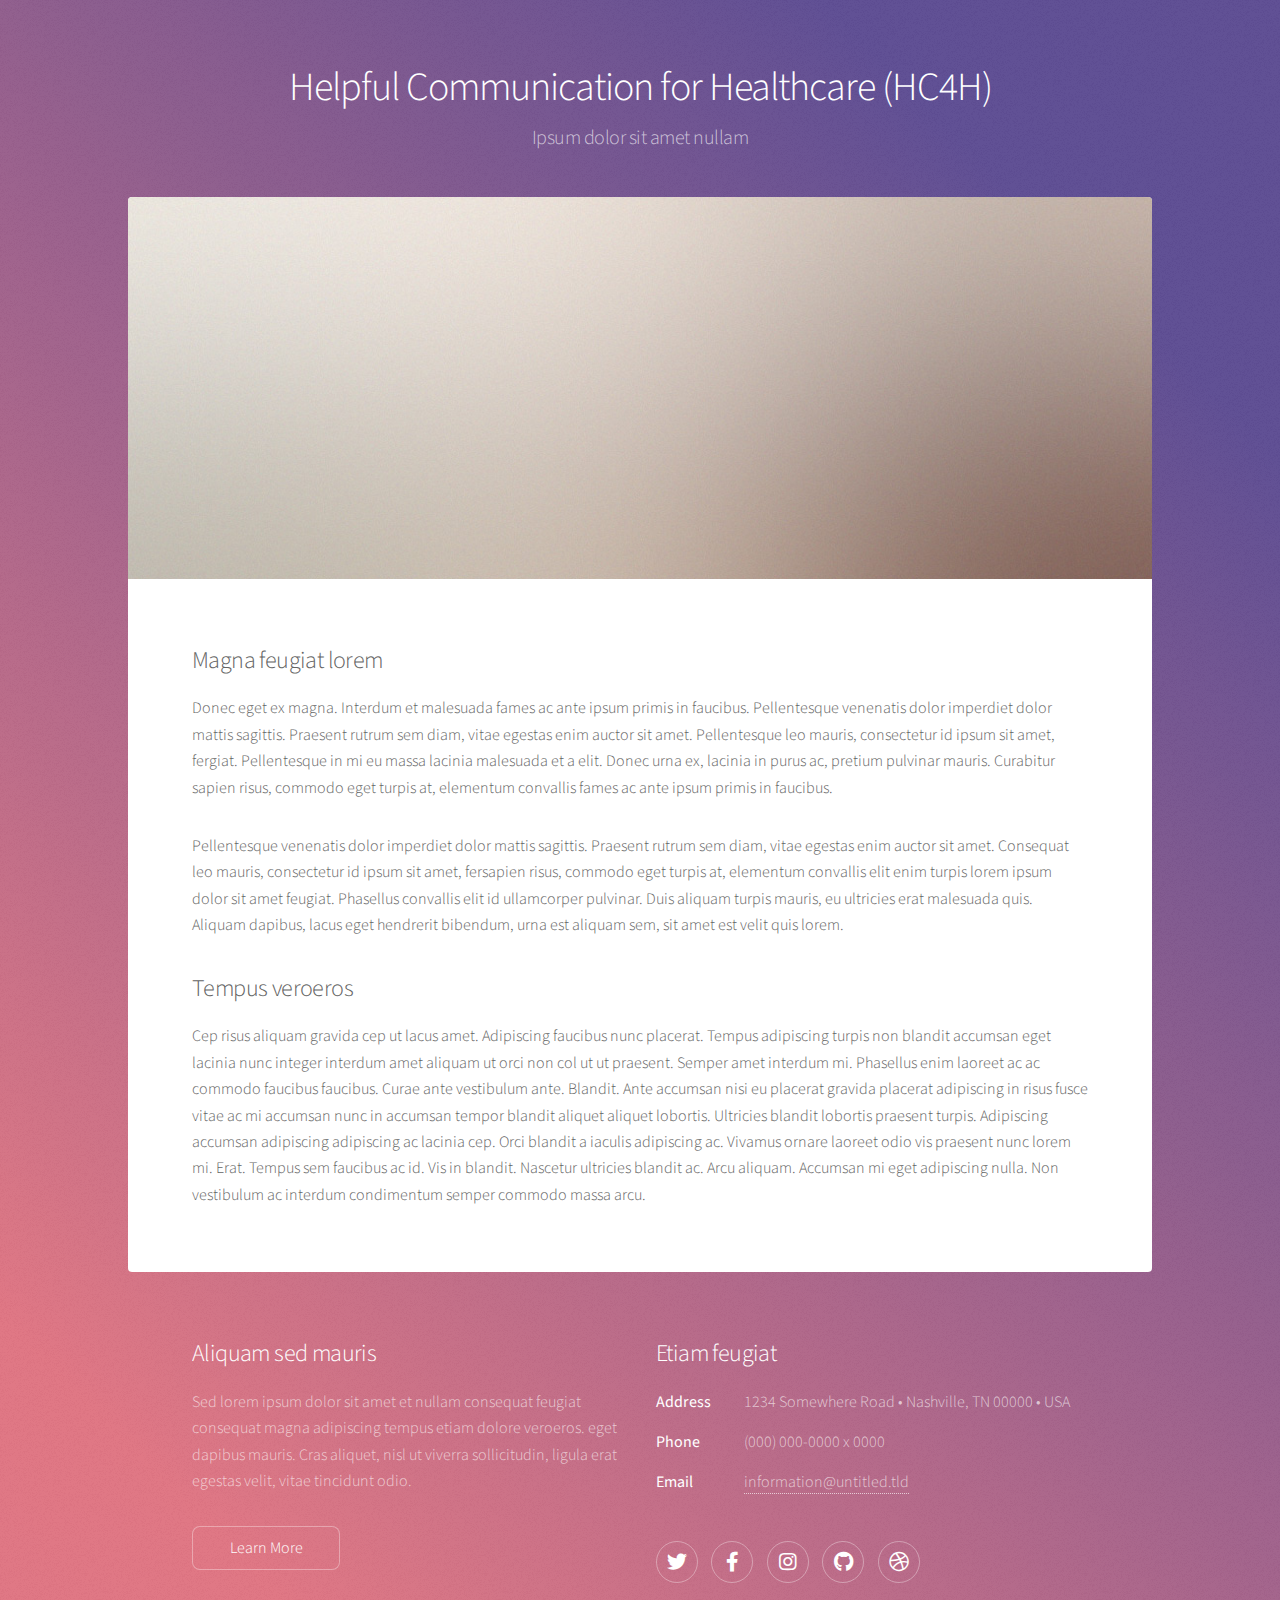
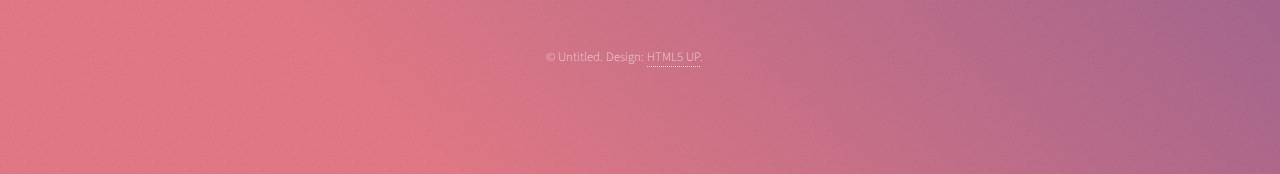
==== hc4h.html @ c7ed3a98 "Initial content structuring" ====
<!DOCTYPE HTML>
<!--
	Stellar by HTML5 UP
	html5up.net | @ajlkn
	Free for personal and commercial use under the CCA 3.0 license (html5up.net/license)
-->
<html>
	<head>
		<title>Generic - Stellar by HTML5 UP</title>
		<meta charset="utf-8" />
		<meta name="viewport" content="width=device-width, initial-scale=1, user-scalable=no" />
		<link rel="stylesheet" href="assets/css/main.css" />
		<noscript><link rel="stylesheet" href="assets/css/noscript.css" /></noscript>
	</head>
	<body class="is-preload">

		<!-- Wrapper -->
			<div id="wrapper">

				<!-- Header -->
					<header id="header">
						<h1>Helpful Communication for Healthcare (HC4H)</h1>
						<p>Ipsum dolor sit amet nullam</p>
					</header>

				<!-- Main -->
					<div id="main">

						<!-- Content -->
							<section id="content" class="main">
								<span class="image main"><img src="images/pic04.jpg" alt="" /></span>
								<h2>Magna feugiat lorem</h2>
								<p>Donec eget ex magna. Interdum et malesuada fames ac ante ipsum primis in faucibus. Pellentesque venenatis dolor imperdiet dolor mattis sagittis. Praesent rutrum sem diam, vitae egestas enim auctor sit amet. Pellentesque leo mauris, consectetur id ipsum sit amet, fergiat. Pellentesque in mi eu massa lacinia malesuada et a elit. Donec urna ex, lacinia in purus ac, pretium pulvinar mauris. Curabitur sapien risus, commodo eget turpis at, elementum convallis fames ac ante ipsum primis in faucibus.</p>
								<p>Pellentesque venenatis dolor imperdiet dolor mattis sagittis. Praesent rutrum sem diam, vitae egestas enim auctor sit amet. Consequat leo mauris, consectetur id ipsum sit amet, fersapien risus, commodo eget turpis at, elementum convallis elit enim turpis lorem ipsum dolor sit amet feugiat. Phasellus convallis elit id ullamcorper pulvinar. Duis aliquam turpis mauris, eu ultricies erat malesuada quis. Aliquam dapibus, lacus eget hendrerit bibendum, urna est aliquam sem, sit amet est velit quis lorem.</p>
								<h2>Tempus veroeros</h2>
								<p>Cep risus aliquam gravida cep ut lacus amet. Adipiscing faucibus nunc placerat. Tempus adipiscing turpis non blandit accumsan eget lacinia nunc integer interdum amet aliquam ut orci non col ut ut praesent. Semper amet interdum mi. Phasellus enim laoreet ac ac commodo faucibus faucibus. Curae ante vestibulum ante. Blandit. Ante accumsan nisi eu placerat gravida placerat adipiscing in risus fusce vitae ac mi accumsan nunc in accumsan tempor blandit aliquet aliquet lobortis. Ultricies blandit lobortis praesent turpis. Adipiscing accumsan adipiscing adipiscing ac lacinia cep. Orci blandit a iaculis adipiscing ac. Vivamus ornare laoreet odio vis praesent nunc lorem mi. Erat. Tempus sem faucibus ac id. Vis in blandit. Nascetur ultricies blandit ac. Arcu aliquam. Accumsan mi eget adipiscing nulla. Non vestibulum ac interdum condimentum semper commodo massa arcu.</p>
							</section>

					</div>

				<!-- Footer -->
					<footer id="footer">
						<section>
							<h2>Aliquam sed mauris</h2>
							<p>Sed lorem ipsum dolor sit amet et nullam consequat feugiat consequat magna adipiscing tempus etiam dolore veroeros. eget dapibus mauris. Cras aliquet, nisl ut viverra sollicitudin, ligula erat egestas velit, vitae tincidunt odio.</p>
							<ul class="actions">
								<li><a href="#" class="button">Learn More</a></li>
							</ul>
						</section>
						<section>
							<h2>Etiam feugiat</h2>
							<dl class="alt">
								<dt>Address</dt>
								<dd>1234 Somewhere Road &bull; Nashville, TN 00000 &bull; USA</dd>
								<dt>Phone</dt>
								<dd>(000) 000-0000 x 0000</dd>
								<dt>Email</dt>
								<dd><a href="#">information@untitled.tld</a></dd>
							</dl>
							<ul class="icons">
								<li><a href="#" class="icon brands fa-twitter alt"><span class="label">Twitter</span></a></li>
								<li><a href="#" class="icon brands fa-facebook-f alt"><span class="label">Facebook</span></a></li>
								<li><a href="#" class="icon brands fa-instagram alt"><span class="label">Instagram</span></a></li>
								<li><a href="#" class="icon brands fa-github alt"><span class="label">GitHub</span></a></li>
								<li><a href="#" class="icon brands fa-dribbble alt"><span class="label">Dribbble</span></a></li>
							</ul>
						</section>
						<p class="copyright">&copy; Untitled. Design: <a href="https://html5up.net">HTML5 UP</a>.</p>
					</footer>

			</div>

		<!-- Scripts -->
			<script src="assets/js/jquery.min.js"></script>
			<script src="assets/js/jquery.scrollex.min.js"></script>
			<script src="assets/js/jquery.scrolly.min.js"></script>
			<script src="assets/js/browser.min.js"></script>
			<script src="assets/js/breakpoints.min.js"></script>
			<script src="assets/js/util.js"></script>
			<script src="assets/js/main.js"></script>

	</body>
</html>
---- assets/css/main.css ----
@import url(fontawesome-all.min.css);
@import 'https://fonts.googleapis.com/css?family=Source+Sans+Pro:300,400';

/*
	Stellar by HTML5 UP
	html5up.net | @ajlkn
	Free for personal and commercial use under the CCA 3.0 license (html5up.net/license)
*/

html, body, div, span, applet, object,
iframe, h1, h2, h3, h4, h5, h6, p, blockquote,
pre, a, abbr, acronym, address, big, cite,
code, del, dfn, em, img, ins, kbd, q, s, samp,
small, strike, strong, sub, sup, tt, var, b,
u, i, center, dl, dt, dd, ol, ul, li, fieldset,
form, label, legend, table, caption, tbody,
tfoot, thead, tr, th, td, article, aside,
canvas, details, embed, figure, figcaption,
footer, header, hgroup, menu, nav, output, ruby,
section, summary, time, mark, audio, video {
	margin: 0;
	padding: 0;
	border: 0;
	font-size: 100%;
	font: inherit;
	vertical-align: baseline;}

article, aside, details, figcaption, figure,
footer, header, hgroup, menu, nav, section {
	display: block;}

body {
	line-height: 1;
}

ol, ul {
	list-style: none;
}

blockquote, q {
	quotes: none;
}

	blockquote:before, blockquote:after, q:before, q:after {
		content: '';
		content: none;
	}

table {
	border-collapse: collapse;
	border-spacing: 0;
}

body {
	-webkit-text-size-adjust: none;
}

mark {
	background-color: transparent;
	color: inherit;
}

input::-moz-focus-inner {
	border: 0;
	padding: 0;
}

input, select, textarea {
	-moz-appearance: none;
	-webkit-appearance: none;
	-ms-appearance: none;
	appearance: none;
}

/* Basic */

	@-ms-viewport {
		width: device-width;
	}

	body {
		-ms-overflow-style: scrollbar;
	}

	@media screen and (max-width: 480px) {

		html, body {
			min-width: 320px;
		}

	}

	html {
		box-sizing: border-box;
	}

	*, *:before, *:after {
		box-sizing: inherit;
	}

	body {
		background-color: #935d8c;
		background-image: url("images/overlay.png"), -moz-linear-gradient(45deg, #e37682 15%, #5f4d93 85%);
		background-image: url("images/overlay.png"), -webkit-linear-gradient(45deg, #e37682 15%, #5f4d93 85%);
		background-image: url("images/overlay.png"), -ms-linear-gradient(45deg, #e37682 15%, #5f4d93 85%);
		background-image: url("images/overlay.png"), linear-gradient(45deg, #e37682 15%, #5f4d93 85%);
	}

		body.is-preload *, body.is-preload *:before, body.is-preload *:after {
			-moz-animation: none !important;
			-webkit-animation: none !important;
			-ms-animation: none !important;
			animation: none !important;
			-moz-transition: none !important;
			-webkit-transition: none !important;
			-ms-transition: none !important;
			transition: none !important;
		}

/* Type */

	body {
		background-color: #935d8c;
		color: rgba(255, 255, 255, 0.65);
	}

	body, input, select, textarea {
		font-family: "Source Sans Pro", Helvetica, sans-serif;
		font-size: 17pt;
		font-weight: 300;
		line-height: 1.65;
	}

		@media screen and (max-width: 1680px) {

			body, input, select, textarea {
				font-size: 14pt;
			}

		}

		@media screen and (max-width: 1280px) {

			body, input, select, textarea {
				font-size: 12pt;
			}

		}

		@media screen and (max-width: 360px) {

			body, input, select, textarea {
				font-size: 11pt;
			}

		}

	a {
		-moz-transition: color 0.2s ease, border-bottom 0.2s ease;
		-webkit-transition: color 0.2s ease, border-bottom 0.2s ease;
		-ms-transition: color 0.2s ease, border-bottom 0.2s ease;
		transition: color 0.2s ease, border-bottom 0.2s ease;
		text-decoration: none;
		border-bottom: dotted 1px;
		color: inherit;
	}

		a:hover {
			border-bottom-color: transparent;
		}

	strong, b {
		font-weight: 400;
	}

	em, i {
		font-style: italic;
	}

	p {
		margin: 0 0 2em 0;
	}

		p.content {
			-moz-columns: 20em 2;
			-webkit-columns: 20em 2;
			-ms-columns: 20em 2;
			columns: 20em 2;
			-moz-column-gap: 2em;
			-webkit-column-gap: 2em;
			-ms-column-gap: 2em;
			column-gap: 2em;
			text-align: justify;
		}

	h1, h2, h3, h4, h5, h6 {
		font-weight: 300;
		line-height: 1.5;
		margin: 0 0 0.7em 0;
		letter-spacing: -0.025em;
	}

		h1 a, h2 a, h3 a, h4 a, h5 a, h6 a {
			color: inherit;
			text-decoration: none;
		}

	h1 {
		font-size: 2.5em;
		line-height: 1.2;
	}

	h2 {
		font-size: 1.5em;
	}

	h3 {
		font-size: 1.25em;
	}

	h4 {
		font-size: 1.1em;
	}

	h5 {
		font-size: 0.9em;
	}

	h6 {
		font-size: 0.7em;
	}

	@media screen and (max-width: 736px) {

		h1 {
			font-size: 2em;
		}

	}

	sub {
		font-size: 0.8em;
		position: relative;
		top: 0.5em;
	}

	sup {
		font-size: 0.8em;
		position: relative;
		top: -0.5em;
	}

	blockquote {
		border-left: solid 4px;
		font-style: italic;
		margin: 0 0 2em 0;
		padding: 0.5em 0 0.5em 2em;
	}

	code {
		border-radius: 8px;
		border: solid 1px;
		font-family: "Courier New", monospace;
		font-size: 0.9em;
		margin: 0 0.25em;
		padding: 0.25em 0.65em;
	}

	pre {
		-webkit-overflow-scrolling: touch;
		font-family: "Courier New", monospace;
		font-size: 0.9em;
		margin: 0 0 2em 0;
	}

		pre code {
			display: block;
			line-height: 1.75;
			padding: 1em 1.5em;
			overflow-x: auto;
		}

	hr {
		border: 0;
		border-bottom: solid 1px;
		margin: 2em 0;
	}

		hr.major {
			margin: 3em 0;
		}

	.align-left {
		text-align: left;
	}

	.align-center {
		text-align: center;
	}

	.align-right {
		text-align: right;
	}

	input, select, textarea {
		color: #ffffff;
	}

	a:hover {
		color: #ffffff;
	}

	strong, b {
		color: #ffffff;
	}

	h1, h2, h3, h4, h5, h6 {
		color: #ffffff;
	}

	blockquote {
		border-left-color: rgba(255, 255, 255, 0.35);
	}

	code {
		background: rgba(255, 255, 255, 0.075);
		border-color: rgba(255, 255, 255, 0.35);
	}

	hr {
		border-bottom-color: rgba(255, 255, 255, 0.35);
	}

/* Row */

	.row {
		display: flex;
		flex-wrap: wrap;
		box-sizing: border-box;
		align-items: stretch;
	}

		.row > * {
			box-sizing: border-box;
		}

		.row.gtr-uniform > * > :last-child {
			margin-bottom: 0;
		}

		.row.aln-left {
			justify-content: flex-start;
		}

		.row.aln-center {
			justify-content: center;
		}

		.row.aln-right {
			justify-content: flex-end;
		}

		.row.aln-top {
			align-items: flex-start;
		}

		.row.aln-middle {
			align-items: center;
		}

		.row.aln-bottom {
			align-items: flex-end;
		}

		.row > .imp {
			order: -1;
		}

		.row > .col-1 {
			width: 8.33333%;
		}

		.row > .off-1 {
			margin-left: 8.33333%;
		}

		.row > .col-2 {
			width: 16.66667%;
		}

		.row > .off-2 {
			margin-left: 16.66667%;
		}

		.row > .col-3 {
			width: 25%;
		}

		.row > .off-3 {
			margin-left: 25%;
		}

		.row > .col-4 {
			width: 33.33333%;
		}

		.row > .off-4 {
			margin-left: 33.33333%;
		}

		.row > .col-5 {
			width: 41.66667%;
		}

		.row > .off-5 {
			margin-left: 41.66667%;
		}

		.row > .col-6 {
			width: 50%;
		}

		.row > .off-6 {
			margin-left: 50%;
		}

		.row > .col-7 {
			width: 58.33333%;
		}

		.row > .off-7 {
			margin-left: 58.33333%;
		}

		.row > .col-8 {
			width: 66.66667%;
		}

		.row > .off-8 {
			margin-left: 66.66667%;
		}

		.row > .col-9 {
			width: 75%;
		}

		.row > .off-9 {
			margin-left: 75%;
		}

		.row > .col-10 {
			width: 83.33333%;
		}

		.row > .off-10 {
			margin-left: 83.33333%;
		}

		.row > .col-11 {
			width: 91.66667%;
		}

		.row > .off-11 {
			margin-left: 91.66667%;
		}

		.row > .col-12 {
			width: 100%;
		}

		.row > .off-12 {
			margin-left: 100%;
		}

		.row.gtr-0 {
			margin-top: 0;
			margin-left: 0em;
		}

			.row.gtr-0 > * {
				padding: 0 0 0 0em;
			}

			.row.gtr-0.gtr-uniform {
				margin-top: 0em;
			}

				.row.gtr-0.gtr-uniform > * {
					padding-top: 0em;
				}

		.row.gtr-25 {
			margin-top: 0;
			margin-left: -0.375em;
		}

			.row.gtr-25 > * {
				padding: 0 0 0 0.375em;
			}

			.row.gtr-25.gtr-uniform {
				margin-top: -0.375em;
			}

				.row.gtr-25.gtr-uniform > * {
					padding-top: 0.375em;
				}

		.row.gtr-50 {
			margin-top: 0;
			margin-left: -0.75em;
		}

			.row.gtr-50 > * {
				padding: 0 0 0 0.75em;
			}

			.row.gtr-50.gtr-uniform {
				margin-top: -0.75em;
			}

				.row.gtr-50.gtr-uniform > * {
					padding-top: 0.75em;
				}

		.row {
			margin-top: 0;
			margin-left: -1.5em;
		}

			.row > * {
				padding: 0 0 0 1.5em;
			}

			.row.gtr-uniform {
				margin-top: -1.5em;
			}

				.row.gtr-uniform > * {
					padding-top: 1.5em;
				}

		.row.gtr-150 {
			margin-top: 0;
			margin-left: -2.25em;
		}

			.row.gtr-150 > * {
				padding: 0 0 0 2.25em;
			}

			.row.gtr-150.gtr-uniform {
				margin-top: -2.25em;
			}

				.row.gtr-150.gtr-uniform > * {
					padding-top: 2.25em;
				}

		.row.gtr-200 {
			margin-top: 0;
			margin-left: -3em;
		}

			.row.gtr-200 > * {
				padding: 0 0 0 3em;
			}

			.row.gtr-200.gtr-uniform {
				margin-top: -3em;
			}

				.row.gtr-200.gtr-uniform > * {
					padding-top: 3em;
				}

		@media screen and (max-width: 1680px) {

			.row {
				display: flex;
				flex-wrap: wrap;
				box-sizing: border-box;
				align-items: stretch;
			}

				.row > * {
					box-sizing: border-box;
				}

				.row.gtr-uniform > * > :last-child {
					margin-bottom: 0;
				}

				.row.aln-left {
					justify-content: flex-start;
				}

				.row.aln-center {
					justify-content: center;
				}

				.row.aln-right {
					justify-content: flex-end;
				}

				.row.aln-top {
					align-items: flex-start;
				}

				.row.aln-middle {
					align-items: center;
				}

				.row.aln-bottom {
					align-items: flex-end;
				}

				.row > .imp-xlarge {
					order: -1;
				}

				.row > .col-1-xlarge {
					width: 8.33333%;
				}

				.row > .off-1-xlarge {
					margin-left: 8.33333%;
				}

				.row > .col-2-xlarge {
					width: 16.66667%;
				}

				.row > .off-2-xlarge {
					margin-left: 16.66667%;
				}

				.row > .col-3-xlarge {
					width: 25%;
				}

				.row > .off-3-xlarge {
					margin-left: 25%;
				}

				.row > .col-4-xlarge {
					width: 33.33333%;
				}

				.row > .off-4-xlarge {
					margin-left: 33.33333%;
				}

				.row > .col-5-xlarge {
					width: 41.66667%;
				}

				.row > .off-5-xlarge {
					margin-left: 41.66667%;
				}

				.row > .col-6-xlarge {
					width: 50%;
				}

				.row > .off-6-xlarge {
					margin-left: 50%;
				}

				.row > .col-7-xlarge {
					width: 58.33333%;
				}

				.row > .off-7-xlarge {
					margin-left: 58.33333%;
				}

				.row > .col-8-xlarge {
					width: 66.66667%;
				}

				.row > .off-8-xlarge {
					margin-left: 66.66667%;
				}

				.row > .col-9-xlarge {
					width: 75%;
				}

				.row > .off-9-xlarge {
					margin-left: 75%;
				}

				.row > .col-10-xlarge {
					width: 83.33333%;
				}

				.row > .off-10-xlarge {
					margin-left: 83.33333%;
				}

				.row > .col-11-xlarge {
					width: 91.66667%;
				}

				.row > .off-11-xlarge {
					margin-left: 91.66667%;
				}

				.row > .col-12-xlarge {
					width: 100%;
				}

				.row > .off-12-xlarge {
					margin-left: 100%;
				}

				.row.gtr-0 {
					margin-top: 0;
					margin-left: 0em;
				}

					.row.gtr-0 > * {
						padding: 0 0 0 0em;
					}

					.row.gtr-0.gtr-uniform {
						margin-top: 0em;
					}

						.row.gtr-0.gtr-uniform > * {
							padding-top: 0em;
						}

				.row.gtr-25 {
					margin-top: 0;
					margin-left: -0.375em;
				}

					.row.gtr-25 > * {
						padding: 0 0 0 0.375em;
					}

					.row.gtr-25.gtr-uniform {
						margin-top: -0.375em;
					}

						.row.gtr-25.gtr-uniform > * {
							padding-top: 0.375em;
						}

				.row.gtr-50 {
					margin-top: 0;
					margin-left: -0.75em;
				}

					.row.gtr-50 > * {
						padding: 0 0 0 0.75em;
					}

					.row.gtr-50.gtr-uniform {
						margin-top: -0.75em;
					}

						.row.gtr-50.gtr-uniform > * {
							padding-top: 0.75em;
						}

				.row {
					margin-top: 0;
					margin-left: -1.5em;
				}

					.row > * {
						padding: 0 0 0 1.5em;
					}

					.row.gtr-uniform {
						margin-top: -1.5em;
					}

						.row.gtr-uniform > * {
							padding-top: 1.5em;
						}

				.row.gtr-150 {
					margin-top: 0;
					margin-left: -2.25em;
				}

					.row.gtr-150 > * {
						padding: 0 0 0 2.25em;
					}

					.row.gtr-150.gtr-uniform {
						margin-top: -2.25em;
					}

						.row.gtr-150.gtr-uniform > * {
							padding-top: 2.25em;
						}

				.row.gtr-200 {
					margin-top: 0;
					margin-left: -3em;
				}

					.row.gtr-200 > * {
						padding: 0 0 0 3em;
					}

					.row.gtr-200.gtr-uniform {
						margin-top: -3em;
					}

						.row.gtr-200.gtr-uniform > * {
							padding-top: 3em;
						}

		}

		@media screen and (max-width: 1280px) {

			.row {
				display: flex;
				flex-wrap: wrap;
				box-sizing: border-box;
				align-items: stretch;
			}

				.row > * {
					box-sizing: border-box;
				}

				.row.gtr-uniform > * > :last-child {
					margin-bottom: 0;
				}

				.row.aln-left {
					justify-content: flex-start;
				}

				.row.aln-center {
					justify-content: center;
				}

				.row.aln-right {
					justify-content: flex-end;
				}

				.row.aln-top {
					align-items: flex-start;
				}

				.row.aln-middle {
					align-items: center;
				}

				.row.aln-bottom {
					align-items: flex-end;
				}

				.row > .imp-large {
					order: -1;
				}

				.row > .col-1-large {
					width: 8.33333%;
				}

				.row > .off-1-large {
					margin-left: 8.33333%;
				}

				.row > .col-2-large {
					width: 16.66667%;
				}

				.row > .off-2-large {
					margin-left: 16.66667%;
				}

				.row > .col-3-large {
					width: 25%;
				}

				.row > .off-3-large {
					margin-left: 25%;
				}

				.row > .col-4-large {
					width: 33.33333%;
				}

				.row > .off-4-large {
					margin-left: 33.33333%;
				}

				.row > .col-5-large {
					width: 41.66667%;
				}

				.row > .off-5-large {
					margin-left: 41.66667%;
				}

				.row > .col-6-large {
					width: 50%;
				}

				.row > .off-6-large {
					margin-left: 50%;
				}

				.row > .col-7-large {
					width: 58.33333%;
				}

				.row > .off-7-large {
					margin-left: 58.33333%;
				}

				.row > .col-8-large {
					width: 66.66667%;
				}

				.row > .off-8-large {
					margin-left: 66.66667%;
				}

				.row > .col-9-large {
					width: 75%;
				}

				.row > .off-9-large {
					margin-left: 75%;
				}

				.row > .col-10-large {
					width: 83.33333%;
				}

				.row > .off-10-large {
					margin-left: 83.33333%;
				}

				.row > .col-11-large {
					width: 91.66667%;
				}

				.row > .off-11-large {
					margin-left: 91.66667%;
				}

				.row > .col-12-large {
					width: 100%;
				}

				.row > .off-12-large {
					margin-left: 100%;
				}

				.row.gtr-0 {
					margin-top: 0;
					margin-left: 0em;
				}

					.row.gtr-0 > * {
						padding: 0 0 0 0em;
					}

					.row.gtr-0.gtr-uniform {
						margin-top: 0em;
					}

						.row.gtr-0.gtr-uniform > * {
							padding-top: 0em;
						}

				.row.gtr-25 {
					margin-top: 0;
					margin-left: -0.375em;
				}

					.row.gtr-25 > * {
						padding: 0 0 0 0.375em;
					}

					.row.gtr-25.gtr-uniform {
						margin-top: -0.375em;
					}

						.row.gtr-25.gtr-uniform > * {
							padding-top: 0.375em;
						}

				.row.gtr-50 {
					margin-top: 0;
					margin-left: -0.75em;
				}

					.row.gtr-50 > * {
						padding: 0 0 0 0.75em;
					}

					.row.gtr-50.gtr-uniform {
						margin-top: -0.75em;
					}

						.row.gtr-50.gtr-uniform > * {
							padding-top: 0.75em;
						}

				.row {
					margin-top: 0;
					margin-left: -1.5em;
				}

					.row > * {
						padding: 0 0 0 1.5em;
					}

					.row.gtr-uniform {
						margin-top: -1.5em;
					}

						.row.gtr-uniform > * {
							padding-top: 1.5em;
						}

				.row.gtr-150 {
					margin-top: 0;
					margin-left: -2.25em;
				}

					.row.gtr-150 > * {
						padding: 0 0 0 2.25em;
					}

					.row.gtr-150.gtr-uniform {
						margin-top: -2.25em;
					}

						.row.gtr-150.gtr-uniform > * {
							padding-top: 2.25em;
						}

				.row.gtr-200 {
					margin-top: 0;
					margin-left: -3em;
				}

					.row.gtr-200 > * {
						padding: 0 0 0 3em;
					}

					.row.gtr-200.gtr-uniform {
						margin-top: -3em;
					}

						.row.gtr-200.gtr-uniform > * {
							padding-top: 3em;
						}

		}

		@media screen and (max-width: 980px) {

			.row {
				display: flex;
				flex-wrap: wrap;
				box-sizing: border-box;
				align-items: stretch;
			}

				.row > * {
					box-sizing: border-box;
				}

				.row.gtr-uniform > * > :last-child {
					margin-bottom: 0;
				}

				.row.aln-left {
					justify-content: flex-start;
				}

				.row.aln-center {
					justify-content: center;
				}

				.row.aln-right {
					justify-content: flex-end;
				}

				.row.aln-top {
					align-items: flex-start;
				}

				.row.aln-middle {
					align-items: center;
				}

				.row.aln-bottom {
					align-items: flex-end;
				}

				.row > .imp-medium {
					order: -1;
				}

				.row > .col-1-medium {
					width: 8.33333%;
				}

				.row > .off-1-medium {
					margin-left: 8.33333%;
				}

				.row > .col-2-medium {
					width: 16.66667%;
				}

				.row > .off-2-medium {
					margin-left: 16.66667%;
				}

				.row > .col-3-medium {
					width: 25%;
				}

				.row > .off-3-medium {
					margin-left: 25%;
				}

				.row > .col-4-medium {
					width: 33.33333%;
				}

				.row > .off-4-medium {
					margin-left: 33.33333%;
				}

				.row > .col-5-medium {
					width: 41.66667%;
				}

				.row > .off-5-medium {
					margin-left: 41.66667%;
				}

				.row > .col-6-medium {
					width: 50%;
				}

				.row > .off-6-medium {
					margin-left: 50%;
				}

				.row > .col-7-medium {
					width: 58.33333%;
				}

				.row > .off-7-medium {
					margin-left: 58.33333%;
				}

				.row > .col-8-medium {
					width: 66.66667%;
				}

				.row > .off-8-medium {
					margin-left: 66.66667%;
				}

				.row > .col-9-medium {
					width: 75%;
				}

				.row > .off-9-medium {
					margin-left: 75%;
				}

				.row > .col-10-medium {
					width: 83.33333%;
				}

				.row > .off-10-medium {
					margin-left: 83.33333%;
				}

				.row > .col-11-medium {
					width: 91.66667%;
				}

				.row > .off-11-medium {
					margin-left: 91.66667%;
				}

				.row > .col-12-medium {
					width: 100%;
				}

				.row > .off-12-medium {
					margin-left: 100%;
				}

				.row.gtr-0 {
					margin-top: 0;
					margin-left: 0em;
				}

					.row.gtr-0 > * {
						padding: 0 0 0 0em;
					}

					.row.gtr-0.gtr-uniform {
						margin-top: 0em;
					}

						.row.gtr-0.gtr-uniform > * {
							padding-top: 0em;
						}

				.row.gtr-25 {
					margin-top: 0;
					margin-left: -0.375em;
				}

					.row.gtr-25 > * {
						padding: 0 0 0 0.375em;
					}

					.row.gtr-25.gtr-uniform {
						margin-top: -0.375em;
					}

						.row.gtr-25.gtr-uniform > * {
							padding-top: 0.375em;
						}

				.row.gtr-50 {
					margin-top: 0;
					margin-left: -0.75em;
				}

					.row.gtr-50 > * {
						padding: 0 0 0 0.75em;
					}

					.row.gtr-50.gtr-uniform {
						margin-top: -0.75em;
					}

						.row.gtr-50.gtr-uniform > * {
							padding-top: 0.75em;
						}

				.row {
					margin-top: 0;
					margin-left: -1.5em;
				}

					.row > * {
						padding: 0 0 0 1.5em;
					}

					.row.gtr-uniform {
						margin-top: -1.5em;
					}

						.row.gtr-uniform > * {
							padding-top: 1.5em;
						}

				.row.gtr-150 {
					margin-top: 0;
					margin-left: -2.25em;
				}

					.row.gtr-150 > * {
						padding: 0 0 0 2.25em;
					}

					.row.gtr-150.gtr-uniform {
						margin-top: -2.25em;
					}

						.row.gtr-150.gtr-uniform > * {
							padding-top: 2.25em;
						}

				.row.gtr-200 {
					margin-top: 0;
					margin-left: -3em;
				}

					.row.gtr-200 > * {
						padding: 0 0 0 3em;
					}

					.row.gtr-200.gtr-uniform {
						margin-top: -3em;
					}

						.row.gtr-200.gtr-uniform > * {
							padding-top: 3em;
						}

		}

		@media screen and (max-width: 736px) {

			.row {
				display: flex;
				flex-wrap: wrap;
				box-sizing: border-box;
				align-items: stretch;
			}

				.row > * {
					box-sizing: border-box;
				}

				.row.gtr-uniform > * > :last-child {
					margin-bottom: 0;
				}

				.row.aln-left {
					justify-content: flex-start;
				}

				.row.aln-center {
					justify-content: center;
				}

				.row.aln-right {
					justify-content: flex-end;
				}

				.row.aln-top {
					align-items: flex-start;
				}

				.row.aln-middle {
					align-items: center;
				}

				.row.aln-bottom {
					align-items: flex-end;
				}

				.row > .imp-small {
					order: -1;
				}

				.row > .col-1-small {
					width: 8.33333%;
				}

				.row > .off-1-small {
					margin-left: 8.33333%;
				}

				.row > .col-2-small {
					width: 16.66667%;
				}

				.row > .off-2-small {
					margin-left: 16.66667%;
				}

				.row > .col-3-small {
					width: 25%;
				}

				.row > .off-3-small {
					margin-left: 25%;
				}

				.row > .col-4-small {
					width: 33.33333%;
				}

				.row > .off-4-small {
					margin-left: 33.33333%;
				}

				.row > .col-5-small {
					width: 41.66667%;
				}

				.row > .off-5-small {
					margin-left: 41.66667%;
				}

				.row > .col-6-small {
					width: 50%;
				}

				.row > .off-6-small {
					margin-left: 50%;
				}

				.row > .col-7-small {
					width: 58.33333%;
				}

				.row > .off-7-small {
					margin-left: 58.33333%;
				}

				.row > .col-8-small {
					width: 66.66667%;
				}

				.row > .off-8-small {
					margin-left: 66.66667%;
				}

				.row > .col-9-small {
					width: 75%;
				}

				.row > .off-9-small {
					margin-left: 75%;
				}

				.row > .col-10-small {
					width: 83.33333%;
				}

				.row > .off-10-small {
					margin-left: 83.33333%;
				}

				.row > .col-11-small {
					width: 91.66667%;
				}

				.row > .off-11-small {
					margin-left: 91.66667%;
				}

				.row > .col-12-small {
					width: 100%;
				}

				.row > .off-12-small {
					margin-left: 100%;
				}

				.row.gtr-0 {
					margin-top: 0;
					margin-left: 0em;
				}

					.row.gtr-0 > * {
						padding: 0 0 0 0em;
					}

					.row.gtr-0.gtr-uniform {
						margin-top: 0em;
					}

						.row.gtr-0.gtr-uniform > * {
							padding-top: 0em;
						}

				.row.gtr-25 {
					margin-top: 0;
					margin-left: -0.25em;
				}

					.row.gtr-25 > * {
						padding: 0 0 0 0.25em;
					}

					.row.gtr-25.gtr-uniform {
						margin-top: -0.25em;
					}

						.row.gtr-25.gtr-uniform > * {
							padding-top: 0.25em;
						}

				.row.gtr-50 {
					margin-top: 0;
					margin-left: -0.5em;
				}

					.row.gtr-50 > * {
						padding: 0 0 0 0.5em;
					}

					.row.gtr-50.gtr-uniform {
						margin-top: -0.5em;
					}

						.row.gtr-50.gtr-uniform > * {
							padding-top: 0.5em;
						}

				.row {
					margin-top: 0;
					margin-left: -1em;
				}

					.row > * {
						padding: 0 0 0 1em;
					}

					.row.gtr-uniform {
						margin-top: -1em;
					}

						.row.gtr-uniform > * {
							padding-top: 1em;
						}

				.row.gtr-150 {
					margin-top: 0;
					margin-left: -1.5em;
				}

					.row.gtr-150 > * {
						padding: 0 0 0 1.5em;
					}

					.row.gtr-150.gtr-uniform {
						margin-top: -1.5em;
					}

						.row.gtr-150.gtr-uniform > * {
							padding-top: 1.5em;
						}

				.row.gtr-200 {
					margin-top: 0;
					margin-left: -2em;
				}

					.row.gtr-200 > * {
						padding: 0 0 0 2em;
					}

					.row.gtr-200.gtr-uniform {
						margin-top: -2em;
					}

						.row.gtr-200.gtr-uniform > * {
							padding-top: 2em;
						}

		}

		@media screen and (max-width: 480px) {

			.row {
				display: flex;
				flex-wrap: wrap;
				box-sizing: border-box;
				align-items: stretch;
			}

				.row > * {
					box-sizing: border-box;
				}

				.row.gtr-uniform > * > :last-child {
					margin-bottom: 0;
				}

				.row.aln-left {
					justify-content: flex-start;
				}

				.row.aln-center {
					justify-content: center;
				}

				.row.aln-right {
					justify-content: flex-end;
				}

				.row.aln-top {
					align-items: flex-start;
				}

				.row.aln-middle {
					align-items: center;
				}

				.row.aln-bottom {
					align-items: flex-end;
				}

				.row > .imp-xsmall {
					order: -1;
				}

				.row > .col-1-xsmall {
					width: 8.33333%;
				}

				.row > .off-1-xsmall {
					margin-left: 8.33333%;
				}

				.row > .col-2-xsmall {
					width: 16.66667%;
				}

				.row > .off-2-xsmall {
					margin-left: 16.66667%;
				}

				.row > .col-3-xsmall {
					width: 25%;
				}

				.row > .off-3-xsmall {
					margin-left: 25%;
				}

				.row > .col-4-xsmall {
					width: 33.33333%;
				}

				.row > .off-4-xsmall {
					margin-left: 33.33333%;
				}

				.row > .col-5-xsmall {
					width: 41.66667%;
				}

				.row > .off-5-xsmall {
					margin-left: 41.66667%;
				}

				.row > .col-6-xsmall {
					width: 50%;
				}

				.row > .off-6-xsmall {
					margin-left: 50%;
				}

				.row > .col-7-xsmall {
					width: 58.33333%;
				}

				.row > .off-7-xsmall {
					margin-left: 58.33333%;
				}

				.row > .col-8-xsmall {
					width: 66.66667%;
				}

				.row > .off-8-xsmall {
					margin-left: 66.66667%;
				}

				.row > .col-9-xsmall {
					width: 75%;
				}

				.row > .off-9-xsmall {
					margin-left: 75%;
				}

				.row > .col-10-xsmall {
					width: 83.33333%;
				}

				.row > .off-10-xsmall {
					margin-left: 83.33333%;
				}

				.row > .col-11-xsmall {
					width: 91.66667%;
				}

				.row > .off-11-xsmall {
					margin-left: 91.66667%;
				}

				.row > .col-12-xsmall {
					width: 100%;
				}

				.row > .off-12-xsmall {
					margin-left: 100%;
				}

				.row.gtr-0 {
					margin-top: 0;
					margin-left: 0em;
				}

					.row.gtr-0 > * {
						padding: 0 0 0 0em;
					}

					.row.gtr-0.gtr-uniform {
						margin-top: 0em;
					}

						.row.gtr-0.gtr-uniform > * {
							padding-top: 0em;
						}

				.row.gtr-25 {
					margin-top: 0;
					margin-left: -0.3125em;
				}

					.row.gtr-25 > * {
						padding: 0 0 0 0.3125em;
					}

					.row.gtr-25.gtr-uniform {
						margin-top: -0.3125em;
					}

						.row.gtr-25.gtr-uniform > * {
							padding-top: 0.3125em;
						}

				.row.gtr-50 {
					margin-top: 0;
					margin-left: -0.625em;
				}

					.row.gtr-50 > * {
						padding: 0 0 0 0.625em;
					}

					.row.gtr-50.gtr-uniform {
						margin-top: -0.625em;
					}

						.row.gtr-50.gtr-uniform > * {
							padding-top: 0.625em;
						}

				.row {
					margin-top: 0;
					margin-left: -1.25em;
				}

					.row > * {
						padding: 0 0 0 1.25em;
					}

					.row.gtr-uniform {
						margin-top: -1.25em;
					}

						.row.gtr-uniform > * {
							padding-top: 1.25em;
						}

				.row.gtr-150 {
					margin-top: 0;
					margin-left: -1.875em;
				}

					.row.gtr-150 > * {
						padding: 0 0 0 1.875em;
					}

					.row.gtr-150.gtr-uniform {
						margin-top: -1.875em;
					}

						.row.gtr-150.gtr-uniform > * {
							padding-top: 1.875em;
						}

				.row.gtr-200 {
					margin-top: 0;
					margin-left: -2.5em;
				}

					.row.gtr-200 > * {
						padding: 0 0 0 2.5em;
					}

					.row.gtr-200.gtr-uniform {
						margin-top: -2.5em;
					}

						.row.gtr-200.gtr-uniform > * {
							padding-top: 2.5em;
						}

		}

/* Box */

	.box {
		border-radius: 8px;
		border: solid;
		margin-bottom: 2em;
		padding: 1.5em;
	}

		.box > :last-child,
		.box > :last-child > :last-child,
		.box > :last-child > :last-child > :last-child {
			margin-bottom: 0;
		}

		.box.alt {
			border: 0;
			border-radius: 0;
			padding: 0;
		}

	.box {
		border-color: rgba(255, 255, 255, 0.35);
	}

/* Button */

	input[type="submit"],
	input[type="reset"],
	input[type="button"],
	button,
	.button {
		-moz-appearance: none;
		-webkit-appearance: none;
		-ms-appearance: none;
		appearance: none;
		-moz-transition: background-color 0.2s ease-in-out, color 0.2s ease-in-out;
		-webkit-transition: background-color 0.2s ease-in-out, color 0.2s ease-in-out;
		-ms-transition: background-color 0.2s ease-in-out, color 0.2s ease-in-out;
		transition: background-color 0.2s ease-in-out, color 0.2s ease-in-out;
		border-radius: 8px;
		border: 0;
		cursor: pointer;
		display: inline-block;
		font-weight: 300;
		height: 2.75em;
		line-height: 2.75em;
		min-width: 9.25em;
		padding: 0 1.5em;
		text-align: center;
		text-decoration: none;
		white-space: nowrap;
	}

		input[type="submit"].icon,
		input[type="reset"].icon,
		input[type="button"].icon,
		button.icon,
		.button.icon {
			padding-left: 1.35em;
		}

			input[type="submit"].icon:before,
			input[type="reset"].icon:before,
			input[type="button"].icon:before,
			button.icon:before,
			.button.icon:before {
				margin-right: 0.5em;
			}

		input[type="submit"].fit,
		input[type="reset"].fit,
		input[type="button"].fit,
		button.fit,
		.button.fit {
			width: 100%;
		}

		input[type="submit"].small,
		input[type="reset"].small,
		input[type="button"].small,
		button.small,
		.button.small {
			font-size: 0.8em;
		}

		input[type="submit"].large,
		input[type="reset"].large,
		input[type="button"].large,
		button.large,
		.button.large {
			font-size: 1.35em;
		}

		input[type="submit"].disabled, input[type="submit"]:disabled,
		input[type="reset"].disabled,
		input[type="reset"]:disabled,
		input[type="button"].disabled,
		input[type="button"]:disabled,
		button.disabled,
		button:disabled,
		.button.disabled,
		.button:disabled {
			pointer-events: none;
			opacity: 0.25;
		}

		@media screen and (max-width: 736px) {

			input[type="submit"],
			input[type="reset"],
			input[type="button"],
			button,
			.button {
				min-width: 0;
			}

		}

	input[type="submit"],
	input[type="reset"],
	input[type="button"],
	button,
	.button {
		background-color: transparent;
		box-shadow: inset 0 0 0 1px rgba(255, 255, 255, 0.35);
		color: #ffffff !important;
	}

		input[type="submit"]:hover,
		input[type="reset"]:hover,
		input[type="button"]:hover,
		button:hover,
		.button:hover {
			background-color: rgba(255, 255, 255, 0.075);
		}

		input[type="submit"]:active,
		input[type="reset"]:active,
		input[type="button"]:active,
		button:active,
		.button:active {
			background-color: rgba(255, 255, 255, 0.2);
		}

		input[type="submit"].icon:before,
		input[type="reset"].icon:before,
		input[type="button"].icon:before,
		button.icon:before,
		.button.icon:before {
			color: rgba(255, 255, 255, 0.5);
		}

		input[type="submit"].primary,
		input[type="reset"].primary,
		input[type="button"].primary,
		button.primary,
		.button.primary {
			background-color: #8cc9f0;
			color: #ffffff !important;
			box-shadow: none;
		}

			input[type="submit"].primary:hover,
			input[type="reset"].primary:hover,
			input[type="button"].primary:hover,
			button.primary:hover,
			.button.primary:hover {
				background-color: #9acff2;
			}

			input[type="submit"].primary:active,
			input[type="reset"].primary:active,
			input[type="button"].primary:active,
			button.primary:active,
			.button.primary:active {
				background-color: #7ec3ee;
			}

			input[type="submit"].primary.icon:before,
			input[type="reset"].primary.icon:before,
			input[type="button"].primary.icon:before,
			button.primary.icon:before,
			.button.primary.icon:before {
				color: #ffffff !important;
			}

/* Form */

	form {
		margin: 0 0 2em 0;
	}

	label {
		display: block;
		font-size: 0.9em;
		font-weight: 400;
		margin: 0 0 1em 0;
	}

	input[type="text"],
	input[type="password"],
	input[type="email"],
	select,
	textarea {
		-moz-appearance: none;
		-webkit-appearance: none;
		-ms-appearance: none;
		appearance: none;
		border-radius: 8px;
		border: solid 1px;
		color: inherit;
		display: block;
		outline: 0;
		padding: 0 1em;
		text-decoration: none;
		width: 100%;
	}

		input[type="text"]:invalid,
		input[type="password"]:invalid,
		input[type="email"]:invalid,
		select:invalid,
		textarea:invalid {
			box-shadow: none;
		}

	select {
		background-size: 1.25rem;
		background-repeat: no-repeat;
		background-position: calc(100% - 1rem) center;
		height: 2.75em;
		padding-right: 2.75em;
		text-overflow: ellipsis;
	}

		select:focus::-ms-value {
			background-color: transparent;
		}

		select::-ms-expand {
			display: none;
		}

	input[type="text"],
	input[type="password"],
	input[type="email"],
	select {
		height: 2.75em;
	}

	textarea {
		padding: 0.75em 1em;
	}

	input[type="checkbox"],
	input[type="radio"] {
		-moz-appearance: none;
		-webkit-appearance: none;
		-ms-appearance: none;
		appearance: none;
		display: block;
		float: left;
		margin-right: -2em;
		opacity: 0;
		width: 1em;
		z-index: -1;
	}

		input[type="checkbox"] + label,
		input[type="radio"] + label {
			text-decoration: none;
			cursor: pointer;
			display: inline-block;
			font-size: 1em;
			font-weight: 300;
			padding-left: 2.4em;
			padding-right: 0.75em;
			position: relative;
		}

			input[type="checkbox"] + label:before,
			input[type="radio"] + label:before {
				-moz-osx-font-smoothing: grayscale;
				-webkit-font-smoothing: antialiased;
				display: inline-block;
				font-style: normal;
				font-variant: normal;
				text-rendering: auto;
				line-height: 1;
				text-transform: none !important;
				font-family: 'Font Awesome 5 Free';
				font-weight: 900;
			}

			input[type="checkbox"] + label:before,
			input[type="radio"] + label:before {
				border-radius: 8px;
				border: solid 1px;
				content: '';
				display: inline-block;
				font-size: 0.8em;
				height: 2.0625em;
				left: 0;
				line-height: 2.0625em;
				position: absolute;
				text-align: center;
				top: 0;
				width: 2.0625em;
			}

		input[type="checkbox"]:checked + label:before,
		input[type="radio"]:checked + label:before {
			content: '\f00c';
		}

	input[type="checkbox"] + label:before {
		border-radius: 8px;
	}

	input[type="radio"] + label:before {
		border-radius: 100%;
	}

	::-webkit-input-placeholder {
		opacity: 1.0;
	}

	:-moz-placeholder {
		opacity: 1.0;
	}

	::-moz-placeholder {
		opacity: 1.0;
	}

	:-ms-input-placeholder {
		opacity: 1.0;
	}

	label {
		color: #ffffff;
	}

	input[type="text"],
	input[type="password"],
	input[type="email"],
	select,
	textarea {
		background-color: rgba(255, 255, 255, 0.075);
		border-color: rgba(255, 255, 255, 0.35);
	}

		input[type="text"]:focus,
		input[type="password"]:focus,
		input[type="email"]:focus,
		select:focus,
		textarea:focus {
			border-color: #8cc9f0;
			box-shadow: 0 0 0 1px #8cc9f0;
		}

	select {
		background-image: url("data:image/svg+xml;charset=utf8,%3Csvg xmlns='http://www.w3.org/2000/svg' width='40' height='40' preserveAspectRatio='none' viewBox='0 0 40 40'%3E%3Cpath d='M9.4,12.3l10.4,10.4l10.4-10.4c0.2-0.2,0.5-0.4,0.9-0.4c0.3,0,0.6,0.1,0.9,0.4l3.3,3.3c0.2,0.2,0.4,0.5,0.4,0.9 c0,0.4-0.1,0.6-0.4,0.9L20.7,31.9c-0.2,0.2-0.5,0.4-0.9,0.4c-0.3,0-0.6-0.1-0.9-0.4L4.3,17.3c-0.2-0.2-0.4-0.5-0.4-0.9 c0-0.4,0.1-0.6,0.4-0.9l3.3-3.3c0.2-0.2,0.5-0.4,0.9-0.4S9.1,12.1,9.4,12.3z' fill='rgba(255, 255, 255, 0.35)' /%3E%3C/svg%3E");
	}

		select option {
			color: #ffffff;
			background: #935d8c;
		}

	input[type="checkbox"] + label,
	input[type="radio"] + label {
		color: rgba(255, 255, 255, 0.65);
	}

		input[type="checkbox"] + label:before,
		input[type="radio"] + label:before {
			background: rgba(255, 255, 255, 0.075);
			border-color: rgba(255, 255, 255, 0.35);
		}

	input[type="checkbox"]:checked + label:before,
	input[type="radio"]:checked + label:before {
		background-color: #ffffff;
		border-color: #ffffff;
		color: #935d8c;
	}

	input[type="checkbox"]:focus + label:before,
	input[type="radio"]:focus + label:before {
		border-color: #8cc9f0;
		box-shadow: 0 0 0 1px #8cc9f0;
	}

	::-webkit-input-placeholder {
		color: rgba(255, 255, 255, 0.5) !important;
	}

	:-moz-placeholder {
		color: rgba(255, 255, 255, 0.5) !important;
	}

	::-moz-placeholder {
		color: rgba(255, 255, 255, 0.5) !important;
	}

	:-ms-input-placeholder {
		color: rgba(255, 255, 255, 0.5) !important;
	}

	.formerize-placeholder {
		color: rgba(255, 255, 255, 0.5) !important;
	}

/* Icon */

	.icon {
		text-decoration: none;
		-moz-transition: background-color 0.2s ease-in-out, color 0.2s ease-in-out;
		-webkit-transition: background-color 0.2s ease-in-out, color 0.2s ease-in-out;
		-ms-transition: background-color 0.2s ease-in-out, color 0.2s ease-in-out;
		transition: background-color 0.2s ease-in-out, color 0.2s ease-in-out;
		border-bottom: none;
		position: relative;
	}

		.icon:before {
			-moz-osx-font-smoothing: grayscale;
			-webkit-font-smoothing: antialiased;
			display: inline-block;
			font-style: normal;
			font-variant: normal;
			text-rendering: auto;
			line-height: 1;
			text-transform: none !important;
			font-family: 'Font Awesome 5 Free';
			font-weight: 400;
		}

		.icon > .label {
			display: none;
		}

		.icon:before {
			line-height: solid;
		}

		.icon.solid:before {
			font-weight: 900;
		}

		.icon.brands:before {
			font-family: 'Font Awesome 5 Brands';
		}

		.icon.major {
			border: solid 1px;
			display: inline-block;
			border-radius: 100%;
			padding: 0.65em;
			margin: 0 0 2em 0;
			cursor: default;
		}

			.icon.major:before {
				display: inline-block;
				font-size: 6.25rem;
				width: 2.25em;
				height: 2.25em;
				line-height: 2.2em;
				border-radius: 100%;
				border: solid 1px;
				text-align: center;
			}

		.icon.alt {
			display: inline-block;
			border: solid 1px;
			border-radius: 100%;
		}

			.icon.alt:before {
				display: block;
				font-size: 1.25em;
				width: 2em;
				height: 2em;
				text-align: center;
				line-height: 2em;
			}

		.icon.style1 {
			color: #efa8b0;
		}

		.icon.style2 {
			color: #c79cc8;
		}

		.icon.style3 {
			color: #a89cc8;
		}

		.icon.style4 {
			color: #9bb2e1;
		}

		.icon.style5 {
			color: #8cc9f0;
		}

		@media screen and (max-width: 1680px) {

			.icon.major:before {
				font-size: 5.5rem;
			}

		}

		@media screen and (max-width: 1280px) {

			.icon.major:before {
				font-size: 4.75rem;
			}

		}

		@media screen and (max-width: 736px) {

			.icon.major {
				margin: 0 0 1.5em 0;
				padding: 0.35em;
			}

				.icon.major:before {
					font-size: 3.5rem;
				}

		}

	.icon.major {
		border-color: rgba(255, 255, 255, 0.35);
	}

		.icon.major:before {
			border-color: rgba(255, 255, 255, 0.35);
		}

	.icon.alt {
		border-color: rgba(255, 255, 255, 0.35);
		color: #ffffff;
	}

		.icon.alt:hover {
			background-color: rgba(255, 255, 255, 0.075);
		}

		.icon.alt:active {
			background-color: rgba(255, 255, 255, 0.2);
		}

/* Image */

	.image {
		border-radius: 8px;
		border: 0;
		display: inline-block;
		position: relative;
	}

		.image img {
			border-radius: 8px;
			display: block;
		}

		.image.left, .image.right {
			max-width: 40%;
		}

			.image.left img, .image.right img {
				width: 100%;
			}

		.image.left {
			float: left;
			margin: 0 1.5em 1em 0;
			top: 0.25em;
		}

		.image.right {
			float: right;
			margin: 0 0 1em 1.5em;
			top: 0.25em;
		}

		.image.fit {
			display: block;
			margin: 0 0 2em 0;
			width: 100%;
		}

			.image.fit img {
				width: 100%;
			}

		.image.main {
			display: block;
			margin: 0 0 3em 0;
			width: 100%;
		}

			.image.main img {
				width: 100%;
			}

/* List */

	ol {
		list-style: decimal;
		margin: 0 0 2em 0;
		padding-left: 1.25em;
	}

		ol li {
			padding-left: 0.25em;
		}

	ul {
		list-style: disc;
		margin: 0 0 2em 0;
		padding-left: 1em;
	}

		ul li {
			padding-left: 0.5em;
		}

		ul.alt {
			list-style: none;
			padding-left: 0;
		}

			ul.alt li {
				border-top: solid 1px;
				padding: 0.5em 0;
			}

				ul.alt li:first-child {
					border-top: 0;
					padding-top: 0;
				}

	dl {
		margin: 0 0 2em 0;
	}

		dl dt {
			display: block;
			font-weight: 400;
			margin: 0 0 1em 0;
		}

		dl dd {
			margin-left: 2em;
		}

		dl.alt dt {
			display: block;
			width: 3em;
			margin: 0;
			clear: left;
			float: left;
		}

		dl.alt dd {
			margin: 0 0 0.85em 5.5em;
		}

		dl.alt:after {
			content: '';
			display: block;
			clear: both;
		}

	ul.alt li {
		border-top-color: rgba(255, 255, 255, 0.35);
	}

	dl dt {
		color: #ffffff;
	}

/* Actions */

	ul.actions {
		display: -moz-flex;
		display: -webkit-flex;
		display: -ms-flex;
		display: flex;
		cursor: default;
		list-style: none;
		margin-left: -1em;
		padding-left: 0;
	}

		ul.actions li {
			padding: 0 0 0 1em;
			vertical-align: middle;
		}

		ul.actions.special {
			-moz-justify-content: center;
			-webkit-justify-content: center;
			-ms-justify-content: center;
			justify-content: center;
			width: 100%;
			margin-left: 0;
		}

			ul.actions.special li:first-child {
				padding-left: 0;
			}

		ul.actions.stacked {
			-moz-flex-direction: column;
			-webkit-flex-direction: column;
			-ms-flex-direction: column;
			flex-direction: column;
			margin-left: 0;
		}

			ul.actions.stacked li {
				padding: 1.3em 0 0 0;
			}

				ul.actions.stacked li:first-child {
					padding-top: 0;
				}

		ul.actions.fit {
			width: calc(100% + 1em);
		}

			ul.actions.fit li {
				-moz-flex-grow: 1;
				-webkit-flex-grow: 1;
				-ms-flex-grow: 1;
				flex-grow: 1;
				-moz-flex-shrink: 1;
				-webkit-flex-shrink: 1;
				-ms-flex-shrink: 1;
				flex-shrink: 1;
				width: 100%;
			}

				ul.actions.fit li > * {
					width: 100%;
				}

			ul.actions.fit.stacked {
				width: 100%;
			}

		@media screen and (max-width: 480px) {

			ul.actions:not(.fixed) {
				-moz-flex-direction: column;
				-webkit-flex-direction: column;
				-ms-flex-direction: column;
				flex-direction: column;
				margin-left: 0;
				width: 100% !important;
			}

				ul.actions:not(.fixed) li {
					-moz-flex-grow: 1;
					-webkit-flex-grow: 1;
					-ms-flex-grow: 1;
					flex-grow: 1;
					-moz-flex-shrink: 1;
					-webkit-flex-shrink: 1;
					-ms-flex-shrink: 1;
					flex-shrink: 1;
					padding: 1em 0 0 0;
					text-align: center;
					width: 100%;
				}

					ul.actions:not(.fixed) li > * {
						width: 100%;
					}

					ul.actions:not(.fixed) li:first-child {
						padding-top: 0;
					}

					ul.actions:not(.fixed) li input[type="submit"],
					ul.actions:not(.fixed) li input[type="reset"],
					ul.actions:not(.fixed) li input[type="button"],
					ul.actions:not(.fixed) li button,
					ul.actions:not(.fixed) li .button {
						width: 100%;
					}

						ul.actions:not(.fixed) li input[type="submit"].icon:before,
						ul.actions:not(.fixed) li input[type="reset"].icon:before,
						ul.actions:not(.fixed) li input[type="button"].icon:before,
						ul.actions:not(.fixed) li button.icon:before,
						ul.actions:not(.fixed) li .button.icon:before {
							margin-left: -0.5rem;
						}

		}

/* Icons */

	ul.icons {
		cursor: default;
		list-style: none;
		padding-left: 0;
	}

		ul.icons li {
			display: inline-block;
			padding: 0 0.65em 0 0;
		}

			ul.icons li:last-child {
				padding-right: 0 !important;
			}

/* Section/Article */

	section.special, article.special {
		text-align: center;
	}

	header.major {
		margin-bottom: 3em;
	}

		header.major h2 {
			font-size: 2em;
		}

			header.major h2:after {
				display: block;
				content: '';
				width: 3.25em;
				height: 2px;
				margin: 0.7em 0 1em 0;
				border-radius: 2px;
			}

				section.special header.major h2:after, article.special header.major h2:after {
					margin-left: auto;
					margin-right: auto;
				}

		header.major p {
			font-size: 1.25em;
			letter-spacing: -0.025em;
		}

		header.major.special {
			text-align: center;
		}

			header.major.special h2:after {
				margin-left: auto;
				margin-right: auto;
			}

	footer.major {
		margin-top: 3em;
	}

	@media screen and (max-width: 736px) {

		header.major {
			margin-bottom: 0;
		}

			header.major h2 {
				font-size: 1.5em;
			}

			header.major p {
				font-size: 1em;
				letter-spacing: 0;
			}

				header.major p br {
					display: none;
				}

		footer.major {
			margin-top: 0;
		}

	}

	header.major h2:after {
		background-color: rgba(255, 255, 255, 0.35);
	}

/* Table */

	.table-wrapper {
		-webkit-overflow-scrolling: touch;
		overflow-x: auto;
	}

	table {
		margin: 0 0 2em 0;
		width: 100%;
	}

		table tbody tr {
			border: solid 1px;
			border-left: 0;
			border-right: 0;
		}

		table td {
			padding: 0.75em 0.75em;
		}

		table th {
			font-size: 0.9em;
			font-weight: 400;
			padding: 0 0.75em 0.75em 0.75em;
			text-align: left;
		}

		table thead {
			border-bottom: solid 2px;
		}

		table tfoot {
			border-top: solid 2px;
		}

		table.alt {
			border-collapse: separate;
		}

			table.alt tbody tr td {
				border: solid 1px;
				border-left-width: 0;
				border-top-width: 0;
			}

				table.alt tbody tr td:first-child {
					border-left-width: 1px;
				}

			table.alt tbody tr:first-child td {
				border-top-width: 1px;
			}

			table.alt thead {
				border-bottom: 0;
			}

			table.alt tfoot {
				border-top: 0;
			}

	table tbody tr {
		border-color: rgba(255, 255, 255, 0.35);
	}

		table tbody tr:nth-child(2n + 1) {
			background-color: rgba(255, 255, 255, 0.075);
		}

	table th {
		color: #ffffff;
	}

	table thead {
		border-bottom-color: rgba(255, 255, 255, 0.35);
	}

	table tfoot {
		border-top-color: rgba(255, 255, 255, 0.35);
	}

	table.alt tbody tr td {
		border-color: rgba(255, 255, 255, 0.35);
	}

/* Features */

	.features {
		display: -moz-flex;
		display: -webkit-flex;
		display: -ms-flex;
		display: flex;
		-moz-flex-wrap: wrap;
		-webkit-flex-wrap: wrap;
		-ms-flex-wrap: wrap;
		flex-wrap: wrap;
		-moz-justify-content: center;
		-webkit-justify-content: center;
		-ms-justify-content: center;
		justify-content: center;
		width: calc(100% + 2em);
		margin: 0 0 3em -2em;
		padding: 0;
		list-style: none;
	}

		.features li {
			width: calc(33.33333% - 2em);
			margin-left: 2em;
			margin-top: 3em;
			padding: 0;
		}

			.features li:nth-child(1), .features li:nth-child(2), .features li:nth-child(3) {
				margin-top: 0;
			}

			.features li > :last-child {
				margin-bottom: 0;
			}

		@media screen and (max-width: 980px) {

			.features li {
				width: calc(50% - 2em);
			}

				.features li:nth-child(3) {
					margin-top: 3em;
				}

		}

		@media screen and (max-width: 736px) {

			.features {
				width: 100%;
				margin: 0 0 2em 0;
			}

				.features li {
					width: 100%;
					margin-left: 0;
					margin-top: 2em;
				}

					.features li:nth-child(2), .features li:nth-child(3) {
						margin-top: 2em;
					}

		}

/* Statistics */

	.statistics {
		display: -moz-flex;
		display: -webkit-flex;
		display: -ms-flex;
		display: flex;
		width: 100%;
		margin: 0 0 3em 0;
		padding: 0;
		list-style: none;
		cursor: default;
	}

		.statistics li {
			-moz-flex: 1;
			-webkit-flex: 1;
			-ms-flex: 1;
			flex: 1;
			padding: 1.5em;
			color: #ffffff;
			text-align: center;
		}

			.statistics li.style1 {
				background-color: #efa8b0;
			}

			.statistics li.style2 {
				background-color: #c79cc8;
			}

			.statistics li.style3 {
				background-color: #a89cc8;
			}

			.statistics li.style4 {
				background-color: #9bb2e1;
			}

			.statistics li.style5 {
				background-color: #8cc9f0;
			}

			.statistics li strong, .statistics li b {
				display: block;
				font-size: 2em;
				line-height: 1.1;
				color: inherit !important;
				font-weight: 300;
				letter-spacing: -0.025em;
			}

			.statistics li:first-child {
				border-top-left-radius: 8px;
				border-bottom-left-radius: 8px;
			}

			.statistics li:last-child {
				border-top-right-radius: 8px;
				border-bottom-right-radius: 8px;
			}

			.statistics li .icon {
				display: inline-block;
			}

				.statistics li .icon:before {
					font-size: 2.75rem;
					line-height: 1.3;
				}

		@media screen and (max-width: 980px) {

			.statistics li strong, .statistics li b {
				font-size: 1.5em;
			}

		}

		@media screen and (max-width: 736px) {

			.statistics {
				display: block;
				width: 20em;
				max-width: 100%;
				margin: 0 auto 2em auto;
			}

				.statistics li:first-child {
					border-bottom-left-radius: 0;
					border-top-right-radius: 8px;
				}

				.statistics li:last-child {
					border-top-right-radius: 0;
					border-bottom-left-radius: 8px;
				}

				.statistics li .icon:before {
					font-size: 3.75rem;
				}

				.statistics li strong, .statistics li b {
					font-size: 2.5em;
				}

		}

/* Spotlight */

	.spotlight {
		display: -moz-flex;
		display: -webkit-flex;
		display: -ms-flex;
		display: flex;
		-moz-align-items: center;
		-webkit-align-items: center;
		-ms-align-items: center;
		align-items: center;
		margin: 0 0 2em 0;
	}

		.spotlight .content {
			-moz-flex: 1;
			-webkit-flex: 1;
			-ms-flex: 1;
			flex: 1;
		}

			.spotlight .content > :last-child {
				margin-bottom: 0;
			}

			.spotlight .content header.major {
				margin: 0 0 2em 0;
			}

		.spotlight .image {
			display: inline-block;
			margin-left: 4em;
			padding: 0.65em;
			border-radius: 100%;
			border: solid 1px;
		}

			.spotlight .image img {
				display: block;
				border-radius: 100%;
				width: 16em;
			}

		@media screen and (max-width: 980px) {

			.spotlight {
				-moz-flex-direction: column-reverse;
				-webkit-flex-direction: column-reverse;
				-ms-flex-direction: column-reverse;
				flex-direction: column-reverse;
				text-align: center;
			}

				.spotlight .content {
					-moz-flex: 0 1 auto;
					-webkit-flex: 0 1 auto;
					-ms-flex: 0 1 auto;
					flex: 0 1 auto;
					width: 100%;
				}

					.spotlight .content header.major h2:after {
						margin-left: auto;
						margin-right: auto;
					}

					.spotlight .content .actions {
						-moz-justify-content: center;
						-webkit-justify-content: center;
						-ms-justify-content: center;
						justify-content: center;
						width: calc(100% + 1em);
					}

				.spotlight .image {
					-moz-flex: 0 1 auto;
					-webkit-flex: 0 1 auto;
					-ms-flex: 0 1 auto;
					flex: 0 1 auto;
					margin-left: 0;
					margin-bottom: 2em;
				}

		}

		@media screen and (max-width: 736px) {

			.spotlight .image {
				padding: 0.35em;
			}

				.spotlight .image img {
					width: 12em;
				}

		}

	.spotlight .image {
		border-color: rgba(255, 255, 255, 0.35);
	}

/* Header */

	#header {
		padding: 5em 5em 1em 5em ;
		text-align: center;
	}

		#header h1 {
			margin: 0 0 0.25em 0;
		}

		#header p {
			font-size: 1.25em;
			letter-spacing: -0.025em;
		}

		#header.alt {
			padding: 7em 5em 4em 5em ;
		}

			#header.alt h1 {
				font-size: 3.25em;
			}

			#header.alt > * {
				-moz-transition: opacity 3s ease;
				-webkit-transition: opacity 3s ease;
				-ms-transition: opacity 3s ease;
				transition: opacity 3s ease;
				-moz-transition-delay: 0.5s;
				-webkit-transition-delay: 0.5s;
				-ms-transition-delay: 0.5s;
				transition-delay: 0.5s;
				opacity: 1;
			}

			#header.alt .logo {
				-moz-transition: opacity 1.25s ease, -moz-transform 0.5s ease;
				-webkit-transition: opacity 1.25s ease, -webkit-transform 0.5s ease;
				-ms-transition: opacity 1.25s ease, -ms-transform 0.5s ease;
				transition: opacity 1.25s ease, transform 0.5s ease;
				-moz-transition-delay: 0s;
				-webkit-transition-delay: 0s;
				-ms-transition-delay: 0s;
				transition-delay: 0s;
				display: block;
				margin: 0 0 1.5em 0;
			}

				#header.alt .logo img {
					display: block;
					margin: 0 auto;
					max-width: 75%;
				}

		@media screen and (max-width: 1280px) {

			#header {
				padding: 4em 4em 0.1em 4em ;
			}

				#header.alt {
					padding: 6em 4em 3em 4em ;
				}

		}

		@media screen and (max-width: 980px) {

			#header {
				padding: 4em 3em 0.1em 3em ;
			}

				#header.alt {
					padding: 5em 3em 2em 3em ;
				}

		}

		@media screen and (max-width: 736px) {

			#header {
				padding: 3em 2em 0.1em 2em ;
			}

				#header p {
					font-size: 1em;
					letter-spacing: 0;
				}

					#header p br {
						display: none;
					}

				#header.alt {
					padding: 4em 2em 1em 2em ;
				}

					#header.alt h1 {
						font-size: 2.5em;
					}

		}

		@media screen and (max-width: 480px) {

			#header {
				padding: 3em 1.5em 0.1em 1.5em ;
			}

				#header.alt {
					padding: 4em 1.5em 1em 1.5em ;
				}

		}

		@media screen and (max-width: 360px) {

			#header {
				padding: 2.5em 1em 0.1em 1em ;
			}

				#header.alt {
					padding: 3.5em 1em 0.5em 1em ;
				}

		}

		body.is-preload #header.alt > * {
			opacity: 0;
		}

		body.is-preload #header.alt .logo {
			-moz-transform: scale(0.8) rotate(-30deg);
			-webkit-transform: scale(0.8) rotate(-30deg);
			-ms-transform: scale(0.8) rotate(-30deg);
			transform: scale(0.8) rotate(-30deg);
		}

/* Nav */

	#nav {
		-moz-transition: background-color 0.2s ease, border-top-left-radius 0.2s ease, border-top-right-radius 0.2s ease, padding 0.2s ease;
		-webkit-transition: background-color 0.2s ease, border-top-left-radius 0.2s ease, border-top-right-radius 0.2s ease, padding 0.2s ease;
		-ms-transition: background-color 0.2s ease, border-top-left-radius 0.2s ease, border-top-right-radius 0.2s ease, padding 0.2s ease;
		transition: background-color 0.2s ease, border-top-left-radius 0.2s ease, border-top-right-radius 0.2s ease, padding 0.2s ease;
		background-color: #ffffff;
		color: #636363;
		position: absolute;
		width: 64em;
		max-width: calc(100% - 4em);
		padding: 1em;
		background-color: #f7f7f7;
		border-top-left-radius: 0.25em;
		border-top-right-radius: 0.25em;
		cursor: default;
		text-align: center;
	}

		#nav input, #nav select, #nav textarea {
			color: #636363;
		}

		#nav a:hover {
			color: #636363;
		}

		#nav strong, #nav b {
			color: #636363;
		}

		#nav h1, #nav h2, #nav h3, #nav h4, #nav h5, #nav h6 {
			color: #636363;
		}

		#nav blockquote {
			border-left-color: #dddddd;
		}

		#nav code {
			background: rgba(222, 222, 222, 0.25);
			border-color: #dddddd;
		}

		#nav hr {
			border-bottom-color: #dddddd;
		}

		#nav + #main {
			padding-top: 4.25em;
		}

		#nav ul {
			margin: 0;
			padding: 0;
			list-style: none;
		}

			#nav ul li {
				-moz-transition: margin 0.2s ease;
				-webkit-transition: margin 0.2s ease;
				-ms-transition: margin 0.2s ease;
				transition: margin 0.2s ease;
				display: inline-block;
				margin: 0 0.35em;
				padding: 0;
				vertical-align: middle;
			}

				#nav ul li a {
					-moz-transition: font-size 0.2s ease;
					-webkit-transition: font-size 0.2s ease;
					-ms-transition: font-size 0.2s ease;
					transition: font-size 0.2s ease;
					display: inline-block;
					height: 2.25em;
					line-height: 2.25em;
					padding: 0 1.25em;
					border: 0;
					border-radius: 8px;
					box-shadow: inset 0 0 0 1px transparent;
				}

					#nav ul li a:hover {
						background-color: rgba(222, 222, 222, 0.25);
					}

					#nav ul li a.active {
						background-color: #ffffff;
						box-shadow: none;
					}

		#nav.alt {
			position: fixed;
			top: 0;
			padding: 0.5em 1em;
			background-color: rgba(247, 247, 247, 0.95);
			border-top-left-radius: 0;
			border-top-right-radius: 0;
			z-index: 10000;
		}

			#nav.alt ul li {
				margin: 0 0.175em;
			}

				#nav.alt ul li a {
					font-size: 0.9em;
				}

		@media screen and (max-width: 736px) {

			#nav {
				display: none;
			}

				#nav + #main {
					padding-top: 0;
				}

		}

/* Main */

	#main {
		background-color: #ffffff;
		color: #636363;
		border-radius: 0.25em;
	}

		#main input, #main select, #main textarea {
			color: #636363;
		}

		#main a:hover {
			color: #636363;
		}

		#main strong, #main b {
			color: #636363;
		}

		#main h1, #main h2, #main h3, #main h4, #main h5, #main h6 {
			color: #636363;
		}

		#main blockquote {
			border-left-color: #dddddd;
		}

		#main code {
			background: rgba(222, 222, 222, 0.25);
			border-color: #dddddd;
		}

		#main hr {
			border-bottom-color: #dddddd;
		}

		#main .box {
			border-color: #dddddd;
		}

		#main input[type="submit"],
		#main input[type="reset"],
		#main input[type="button"],
		#main button,
		#main .button {
			background-color: transparent;
			box-shadow: inset 0 0 0 1px #dddddd;
			color: #636363 !important;
		}

			#main input[type="submit"]:hover,
			#main input[type="reset"]:hover,
			#main input[type="button"]:hover,
			#main button:hover,
			#main .button:hover {
				background-color: rgba(222, 222, 222, 0.25);
			}

			#main input[type="submit"]:active,
			#main input[type="reset"]:active,
			#main input[type="button"]:active,
			#main button:active,
			#main .button:active {
				background-color: rgba(222, 222, 222, 0.5);
			}

			#main input[type="submit"].icon:before,
			#main input[type="reset"].icon:before,
			#main input[type="button"].icon:before,
			#main button.icon:before,
			#main .button.icon:before {
				color: rgba(99, 99, 99, 0.25);
			}

			#main input[type="submit"].primary,
			#main input[type="reset"].primary,
			#main input[type="button"].primary,
			#main button.primary,
			#main .button.primary {
				background-color: #8cc9f0;
				color: #ffffff !important;
				box-shadow: none;
			}

				#main input[type="submit"].primary:hover,
				#main input[type="reset"].primary:hover,
				#main input[type="button"].primary:hover,
				#main button.primary:hover,
				#main .button.primary:hover {
					background-color: #9acff2;
				}

				#main input[type="submit"].primary:active,
				#main input[type="reset"].primary:active,
				#main input[type="button"].primary:active,
				#main button.primary:active,
				#main .button.primary:active {
					background-color: #7ec3ee;
				}

				#main input[type="submit"].primary.icon:before,
				#main input[type="reset"].primary.icon:before,
				#main input[type="button"].primary.icon:before,
				#main button.primary.icon:before,
				#main .button.primary.icon:before {
					color: #ffffff !important;
				}

		#main label {
			color: #636363;
		}

		#main input[type="text"],
		#main input[type="password"],
		#main input[type="email"],
		#main select,
		#main textarea {
			background-color: rgba(222, 222, 222, 0.25);
			border-color: #dddddd;
		}

			#main input[type="text"]:focus,
			#main input[type="password"]:focus,
			#main input[type="email"]:focus,
			#main select:focus,
			#main textarea:focus {
				border-color: #8cc9f0;
				box-shadow: 0 0 0 1px #8cc9f0;
			}

		#main select {
			background-image: url("data:image/svg+xml;charset=utf8,%3Csvg xmlns='http://www.w3.org/2000/svg' width='40' height='40' preserveAspectRatio='none' viewBox='0 0 40 40'%3E%3Cpath d='M9.4,12.3l10.4,10.4l10.4-10.4c0.2-0.2,0.5-0.4,0.9-0.4c0.3,0,0.6,0.1,0.9,0.4l3.3,3.3c0.2,0.2,0.4,0.5,0.4,0.9 c0,0.4-0.1,0.6-0.4,0.9L20.7,31.9c-0.2,0.2-0.5,0.4-0.9,0.4c-0.3,0-0.6-0.1-0.9-0.4L4.3,17.3c-0.2-0.2-0.4-0.5-0.4-0.9 c0-0.4,0.1-0.6,0.4-0.9l3.3-3.3c0.2-0.2,0.5-0.4,0.9-0.4S9.1,12.1,9.4,12.3z' fill='%23dddddd' /%3E%3C/svg%3E");
		}

			#main select option {
				color: #636363;
				background: #ffffff;
			}

		#main input[type="checkbox"] + label,
		#main input[type="radio"] + label {
			color: #636363;
		}

			#main input[type="checkbox"] + label:before,
			#main input[type="radio"] + label:before {
				background: rgba(222, 222, 222, 0.25);
				border-color: #dddddd;
			}

		#main input[type="checkbox"]:checked + label:before,
		#main input[type="radio"]:checked + label:before {
			background-color: #636363;
			border-color: #636363;
			color: #ffffff;
		}

		#main input[type="checkbox"]:focus + label:before,
		#main input[type="radio"]:focus + label:before {
			border-color: #8cc9f0;
			box-shadow: 0 0 0 1px #8cc9f0;
		}

		#main ::-webkit-input-placeholder {
			color: rgba(99, 99, 99, 0.25) !important;
		}

		#main :-moz-placeholder {
			color: rgba(99, 99, 99, 0.25) !important;
		}

		#main ::-moz-placeholder {
			color: rgba(99, 99, 99, 0.25) !important;
		}

		#main :-ms-input-placeholder {
			color: rgba(99, 99, 99, 0.25) !important;
		}

		#main .formerize-placeholder {
			color: rgba(99, 99, 99, 0.25) !important;
		}

		#main .icon.major {
			border-color: #dddddd;
		}

			#main .icon.major:before {
				border-color: #dddddd;
			}

		#main .icon.alt {
			border-color: #dddddd;
			color: #636363;
		}

			#main .icon.alt:hover {
				background-color: rgba(222, 222, 222, 0.25);
			}

			#main .icon.alt:active {
				background-color: rgba(222, 222, 222, 0.5);
			}

		#main ul.alt li {
			border-top-color: #dddddd;
		}

		#main dl dt {
			color: #636363;
		}

		#main header.major h2:after {
			background-color: #dddddd;
			background-image: -moz-linear-gradient(90deg, #efa8b0, #a89cc8, #8cc9f0);
			background-image: -webkit-linear-gradient(90deg, #efa8b0, #a89cc8, #8cc9f0);
			background-image: -ms-linear-gradient(90deg, #efa8b0, #a89cc8, #8cc9f0);
			background-image: linear-gradient(90deg, #efa8b0, #a89cc8, #8cc9f0);
		}

		#main table tbody tr {
			border-color: #dddddd;
		}

			#main table tbody tr:nth-child(2n + 1) {
				background-color: rgba(222, 222, 222, 0.25);
			}

		#main table th {
			color: #636363;
		}

		#main table thead {
			border-bottom-color: #dddddd;
		}

		#main table tfoot {
			border-top-color: #dddddd;
		}

		#main table.alt tbody tr td {
			border-color: #dddddd;
		}

		#main .spotlight .image {
			border-color: #dddddd;
		}

		#main > .main {
			padding: 5em 5em 3em 5em ;
			border-top: solid 1px #dddddd;
		}

			#main > .main:first-child {
				border-top: 0;
			}

			#main > .main > .image.main:first-child {
				margin: -5em 0 5em -5em;
				width: calc(100% + 10em);
				border-top-right-radius: 0.25em;
				border-top-left-radius: 0.25em;
				border-bottom-right-radius: 0;
				border-bottom-left-radius: 0;
			}

				#main > .main > .image.main:first-child img {
					border-top-right-radius: 0.25em;
					border-top-left-radius: 0.25em;
					border-bottom-right-radius: 0;
					border-bottom-left-radius: 0;
				}

		@media screen and (max-width: 1280px) {

			#main > .main {
				padding: 4em 4em 2em 4em ;
			}

				#main > .main > .image.main:first-child {
					margin: -4em 0 4em -4em;
					width: calc(100% + 8em);
				}

		}

		@media screen and (max-width: 980px) {

			#main > .main {
				padding: 4em 3em 2em 3em ;
			}

				#main > .main > .image.main:first-child {
					margin: -4em 0 4em -3em;
					width: calc(100% + 6em);
				}

		}

		@media screen and (max-width: 736px) {

			#main > .main {
				padding: 3em 2em 1em 2em ;
			}

				#main > .main > .image.main:first-child {
					margin: -3em 0 2em -2em;
					width: calc(100% + 4em);
				}

		}

		@media screen and (max-width: 480px) {

			#main > .main {
				padding: 3em 1.5em 1em 1.5em ;
			}

				#main > .main > .image.main:first-child {
					margin: -3em 0 1.5em -1.5em;
					width: calc(100% + 3em);
				}

		}

		@media screen and (max-width: 360px) {

			#main {
				border-radius: 0;
			}

				#main > .main {
					padding: 2.5em 1em 0.5em 1em ;
				}

					#main > .main > .image.main:first-child {
						margin: -2.5em 0 1.5em -1em;
						width: calc(100% + 2em);
						border-radius: 0;
					}

						#main > .main > .image.main:first-child img {
							border-radius: 0;
						}

		}

/* Footer */

	#footer {
		display: -moz-flex;
		display: -webkit-flex;
		display: -ms-flex;
		display: flex;
		-moz-flex-wrap: wrap;
		-webkit-flex-wrap: wrap;
		-ms-flex-wrap: wrap;
		flex-wrap: wrap;
		padding: 5em 5em 3em 5em ;
		width: calc(100% + 2em);
		margin: 0 0 3em -2em;
	}

		#footer > * {
			width: calc(50% - 2em);
			margin-left: 2em;
		}

		#footer .copyright {
			width: 100%;
			margin: 2.5em 0 2em 0;
			font-size: 0.8em;
			text-align: center;
		}

		@media screen and (max-width: 1280px) {

			#footer {
				padding: 4em 4em 2em 4em ;
			}

		}

		@media screen and (max-width: 980px) {

			#footer {
				padding: 4em 3em 2em 3em ;
				display: block;
				margin: 0 0 3em 0;
				width: 100%;
			}

				#footer > * {
					width: 100%;
					margin-left: 0;
					margin-bottom: 3em;
				}

				#footer .copyright {
					text-align: left;
				}

		}

		@media screen and (max-width: 736px) {

			#footer {
				padding: 3em 2em 1em 2em ;
			}

		}

		@media screen and (max-width: 480px) {

			#footer {
				padding: 3em 1.5em 1em 1.5em ;
			}

		}

		@media screen and (max-width: 480px) {

			#footer {
				padding: 2.5em 1em 0.5em 1em ;
			}

		}

/* Wrapper */

	#wrapper {
		width: 64em;
		max-width: calc(100% - 4em);
		margin: 0 auto;
	}

		@media screen and (max-width: 480px) {

			#wrapper {
				max-width: calc(100% - 2em);
			}

		}

		@media screen and (max-width: 360px) {

			#wrapper {
				max-width: 100%;
			}

		}
---- assets/css/noscript.css ----
/*
	Stellar by HTML5 UP
	html5up.net | @ajlkn
	Free for personal and commercial use under the CCA 3.0 license (html5up.net/license)
*/

/* Header */

	body.is-preload #header.alt > * {
		opacity: 1;
	}

	body.is-preload #header.alt .logo {
		-moz-transform: none;
		-webkit-transform: none;
		-ms-transform: none;
		transform: none;
	}
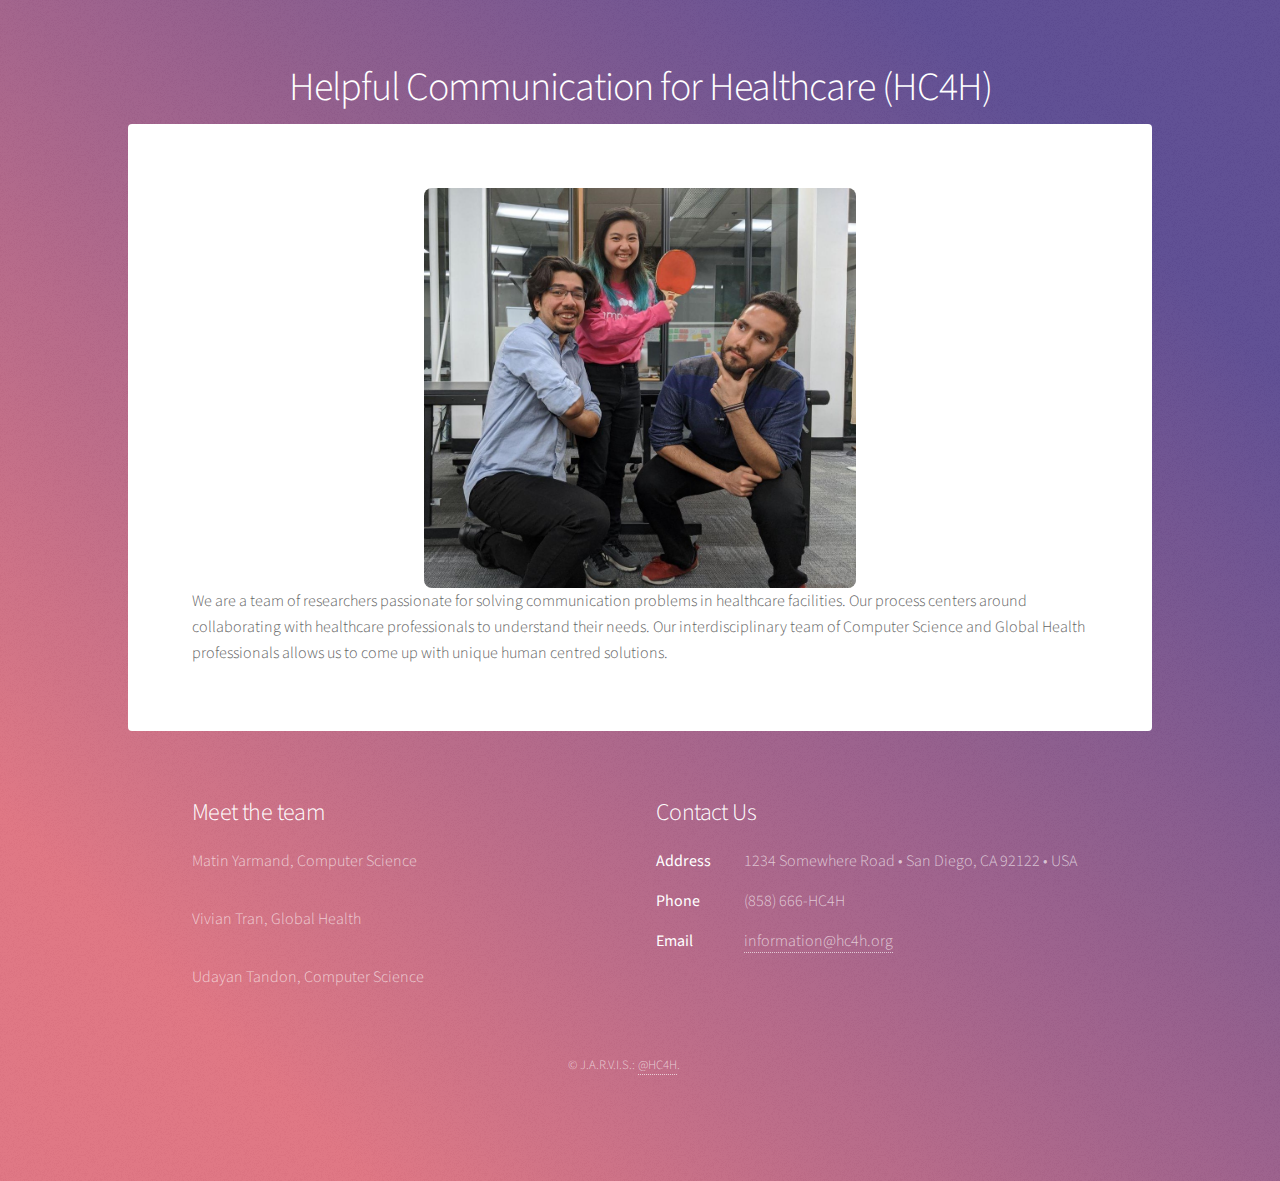
==== commit 01c93979: "Minor changes" ====
--- a/hc4h.html
+++ b/hc4h.html
@@ -6,7 +6,7 @@
 -->
 <html>
 	<head>
-		<title>Generic - Stellar by HTML5 UP</title>
+		<title>J.A.R.V.I.S.</title>
 		<meta charset="utf-8" />
 		<meta name="viewport" content="width=device-width, initial-scale=1, user-scalable=no" />
 		<link rel="stylesheet" href="assets/css/main.css" />
@@ -20,53 +20,42 @@
 				<!-- Header -->
 					<header id="header">
 						<h1>Helpful Communication for Healthcare (HC4H)</h1>
-						<p>Ipsum dolor sit amet nullam</p>
 					</header>
 
 				<!-- Main -->
 					<div id="main">
-
 						<!-- Content -->
 							<section id="content" class="main">
-								<span class="image main"><img src="images/pic04.jpg" alt="" /></span>
-								<h2>Magna feugiat lorem</h2>
-								<p>Donec eget ex magna. Interdum et malesuada fames ac ante ipsum primis in faucibus. Pellentesque venenatis dolor imperdiet dolor mattis sagittis. Praesent rutrum sem diam, vitae egestas enim auctor sit amet. Pellentesque leo mauris, consectetur id ipsum sit amet, fergiat. Pellentesque in mi eu massa lacinia malesuada et a elit. Donec urna ex, lacinia in purus ac, pretium pulvinar mauris. Curabitur sapien risus, commodo eget turpis at, elementum convallis fames ac ante ipsum primis in faucibus.</p>
-								<p>Pellentesque venenatis dolor imperdiet dolor mattis sagittis. Praesent rutrum sem diam, vitae egestas enim auctor sit amet. Consequat leo mauris, consectetur id ipsum sit amet, fersapien risus, commodo eget turpis at, elementum convallis elit enim turpis lorem ipsum dolor sit amet feugiat. Phasellus convallis elit id ullamcorper pulvinar. Duis aliquam turpis mauris, eu ultricies erat malesuada quis. Aliquam dapibus, lacus eget hendrerit bibendum, urna est aliquam sem, sit amet est velit quis lorem.</p>
-								<h2>Tempus veroeros</h2>
-								<p>Cep risus aliquam gravida cep ut lacus amet. Adipiscing faucibus nunc placerat. Tempus adipiscing turpis non blandit accumsan eget lacinia nunc integer interdum amet aliquam ut orci non col ut ut praesent. Semper amet interdum mi. Phasellus enim laoreet ac ac commodo faucibus faucibus. Curae ante vestibulum ante. Blandit. Ante accumsan nisi eu placerat gravida placerat adipiscing in risus fusce vitae ac mi accumsan nunc in accumsan tempor blandit aliquet aliquet lobortis. Ultricies blandit lobortis praesent turpis. Adipiscing accumsan adipiscing adipiscing ac lacinia cep. Orci blandit a iaculis adipiscing ac. Vivamus ornare laoreet odio vis praesent nunc lorem mi. Erat. Tempus sem faucibus ac id. Vis in blandit. Nascetur ultricies blandit ac. Arcu aliquam. Accumsan mi eget adipiscing nulla. Non vestibulum ac interdum condimentum semper commodo massa arcu.</p>
+								<span class="image main-alt" style="margin:auto; display:table;"><img src="images/team.jpg" alt="" height="400px"/></span>
+								<p>We are a team of researchers passionate for solving communication problems in healthcare facilities.
+									Our process centers around collaborating with healthcare professionals to understand their needs.
+									Our interdisciplinary team of Computer Science and Global Health professionals allows us to come up
+									with unique human centred solutions.
+								</p>
 							</section>
-
 					</div>
 
 				<!-- Footer -->
-					<footer id="footer">
-						<section>
-							<h2>Aliquam sed mauris</h2>
-							<p>Sed lorem ipsum dolor sit amet et nullam consequat feugiat consequat magna adipiscing tempus etiam dolore veroeros. eget dapibus mauris. Cras aliquet, nisl ut viverra sollicitudin, ligula erat egestas velit, vitae tincidunt odio.</p>
-							<ul class="actions">
-								<li><a href="#" class="button">Learn More</a></li>
-							</ul>
-						</section>
-						<section>
-							<h2>Etiam feugiat</h2>
-							<dl class="alt">
-								<dt>Address</dt>
-								<dd>1234 Somewhere Road &bull; Nashville, TN 00000 &bull; USA</dd>
-								<dt>Phone</dt>
-								<dd>(000) 000-0000 x 0000</dd>
-								<dt>Email</dt>
-								<dd><a href="#">information@untitled.tld</a></dd>
-							</dl>
-							<ul class="icons">
-								<li><a href="#" class="icon brands fa-twitter alt"><span class="label">Twitter</span></a></li>
-								<li><a href="#" class="icon brands fa-facebook-f alt"><span class="label">Facebook</span></a></li>
-								<li><a href="#" class="icon brands fa-instagram alt"><span class="label">Instagram</span></a></li>
-								<li><a href="#" class="icon brands fa-github alt"><span class="label">GitHub</span></a></li>
-								<li><a href="#" class="icon brands fa-dribbble alt"><span class="label">Dribbble</span></a></li>
-							</ul>
-						</section>
-						<p class="copyright">&copy; Untitled. Design: <a href="https://html5up.net">HTML5 UP</a>.</p>
-					</footer>
+				<footer id="footer">
+					<section>
+						<h2>Meet the team</h2>
+						<p>Matin Yarmand, Computer Science</p>
+						<p>Vivian Tran, Global Health</p>
+						<p>Udayan Tandon, Computer Science</p>
+					</section>
+					<section>
+						<h2>Contact Us</h2>
+						<dl class="alt">
+							<dt>Address</dt>
+							<dd>1234 Somewhere Road &bull; San Diego, CA 92122 &bull; USA</dd>
+							<dt>Phone</dt>
+							<dd>(858) 666-HC4H </dd>
+							<dt>Email</dt>
+							<dd><a href="#">information@hc4h.org</a></dd>
+						</dl>
+					</section>
+					<p class="copyright">&copy; J.A.R.V.I.S.: <a href="hc4h.html">@HC4H</a>.</p>
+				</footer>
 
 			</div>
 
--- a/assets/css/main.css
+++ b/assets/css/main.css
@@ -1,10 +1,10 @@
 @import url(fontawesome-all.min.css);
 @import 'https://fonts.googleapis.com/css?family=Source+Sans+Pro:300,400';
 
-/*
-	Stellar by HTML5 UP
-	html5up.net | @ajlkn
-	Free for personal and commercial use under the CCA 3.0 license (html5up.net/license)
+/*
+	Stellar by HTML5 UP
+	html5up.net | @ajlkn
+	Free for personal and commercial use under the CCA 3.0 license (html5up.net/license)
 */
 
 html, body, div, span, applet, object,
@@ -2400,6 +2400,10 @@
 			width: 100%;
 		}
 
+		.image.normal {
+			margin: 0 0 2em 0;
+		}
+
 			.image.fit img {
 				width: 100%;
 			}
@@ -2408,6 +2412,11 @@
 			display: block;
 			margin: 0 0 3em 0;
 			width: 100%;
+		}
+
+		.image.main-alt {
+			display: block;
+			margin: 0 0 3em 0;
 		}
 
 			.image.main img {
